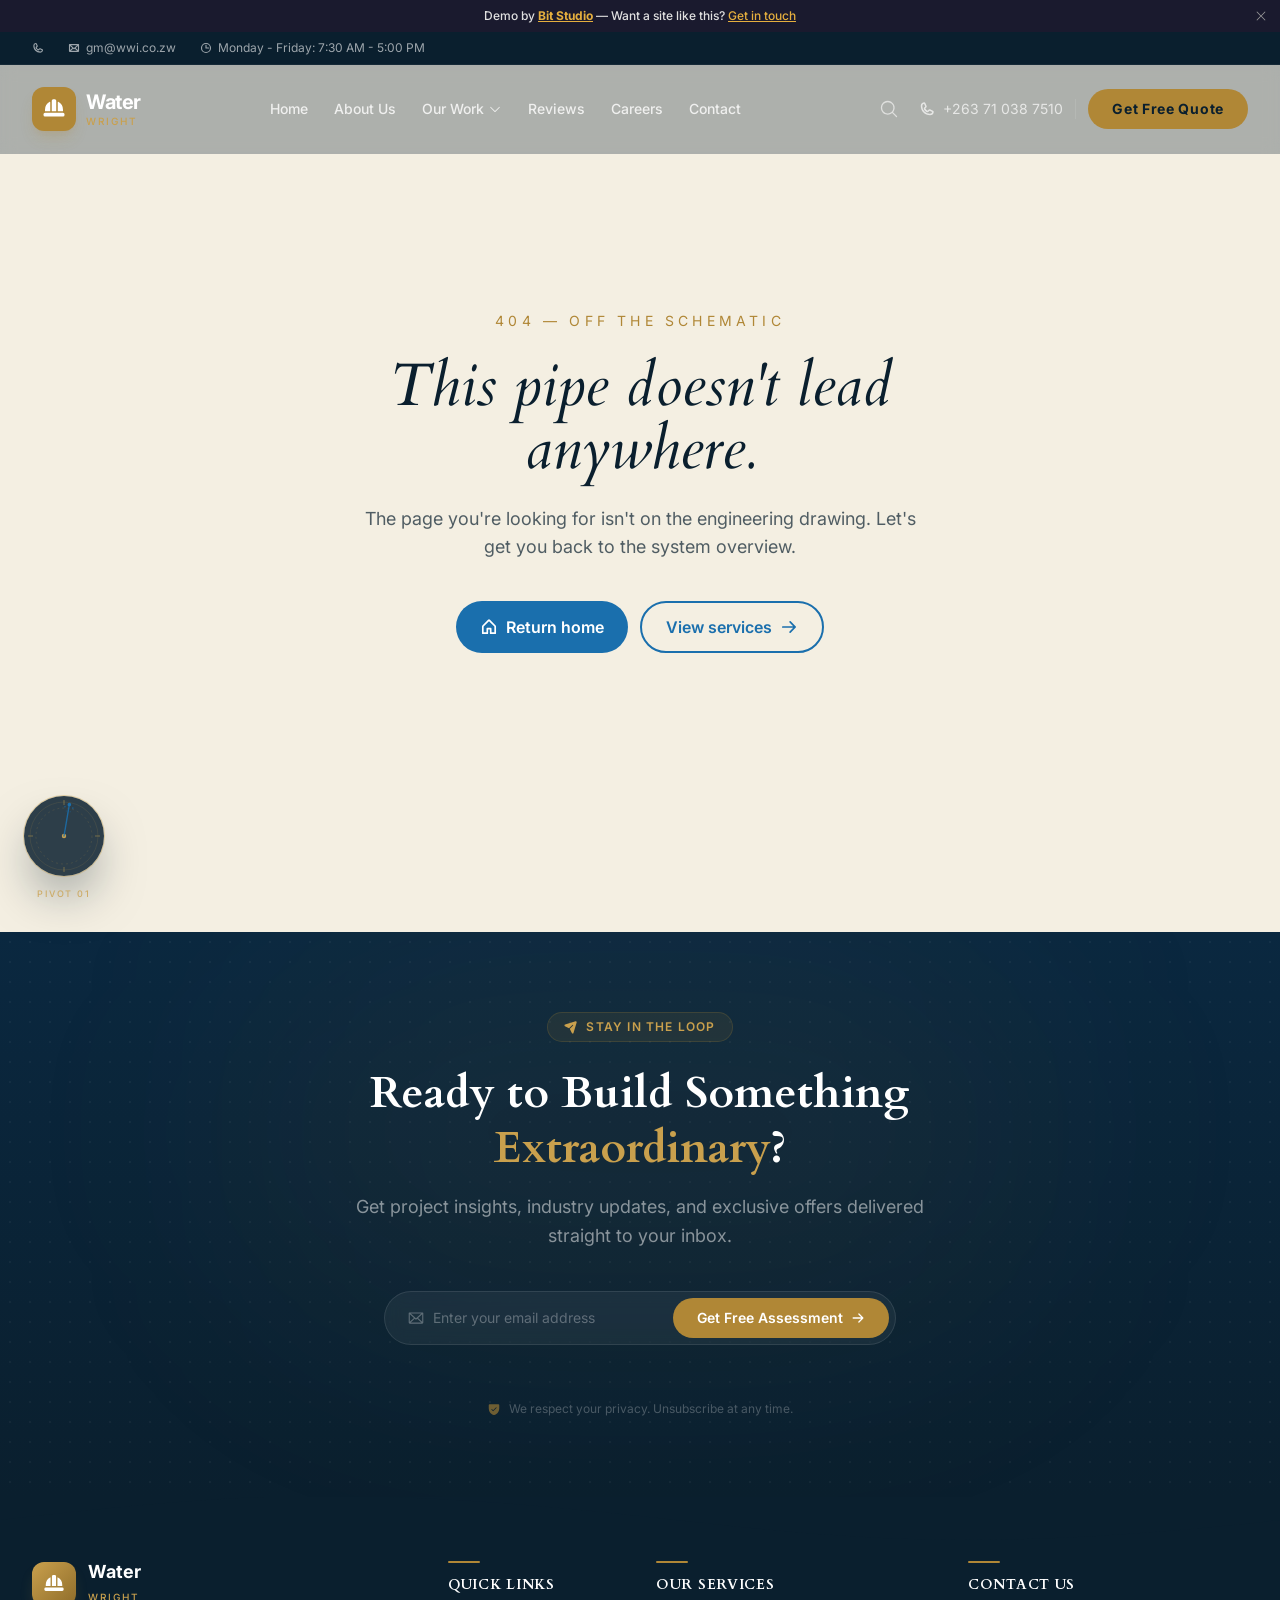
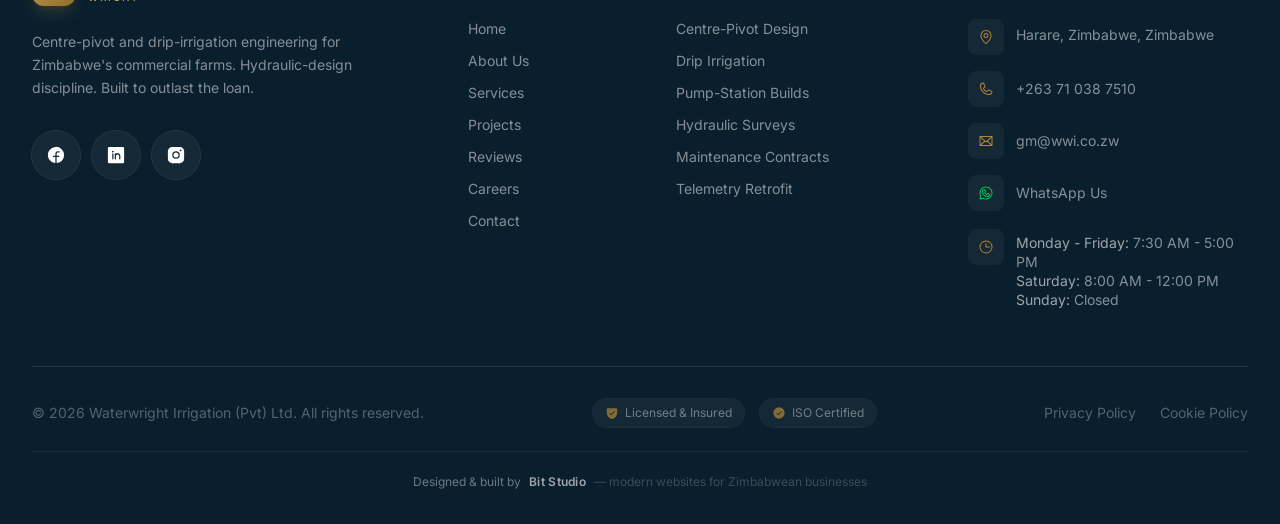
==== index.html @ c6c77ade "Bit Studio deploy" ====
<!DOCTYPE html>
<html lang="en">
  <head>
    <meta charset="UTF-8" />
    <link rel="icon" type="image/svg+xml" href="/favicon.svg" />
    <meta name="viewport" content="width=device-width, initial-scale=1.0" />
    <meta name="theme-color" content="#1A6FAD" />
    <meta name="description" content="Waterwright Irrigation — Centre-pivot and drip-irrigation engineering for Zimbabwe's commercial farms. Hydraulic design, pump-station builds, lifetime maintenance." />
    <meta name="keywords" content="centre pivot Zimbabwe, drip irrigation Harare, pump station design, hydraulic engineer Zimbabwe, irrigation maintenance, commercial farm irrigation" />
    <meta property="og:title" content="Waterwright Irrigation — The right water, exactly there." />
    <meta property="og:description" content="Twenty-eight years of centre-pivot, drip and pump-station engineering for Zimbabwean commercial farms. Built to outlast the loan." />
    <meta property="og:image" content="https://images.unsplash.com/photo-1500382017468-9049fed747ef?w=1200" />
    <meta property="og:type" content="website" />
    <meta name="twitter:card" content="summary_large_image" />
    <title>Waterwright Irrigation — The right water, exactly there.</title>
    <link rel="preconnect" href="https://fonts.googleapis.com" />
    <link rel="preconnect" href="https://fonts.gstatic.com" crossorigin />
    <link href="https://fonts.googleapis.com/css2?family=Cardo:ital,wght@0,400;0,700;1,400&family=Inter:wght@300;400;500;600;700;800&family=JetBrains+Mono:wght@400;500&display=swap" rel="stylesheet" />
    <script type="module" crossorigin src="/assets/index-BF0bUKNj.js"></script>
    <link rel="stylesheet" crossorigin href="/assets/index-DpmfitUK.css">
  </head>
  <body>
    <div id="root"></div>
  </body>
</html>
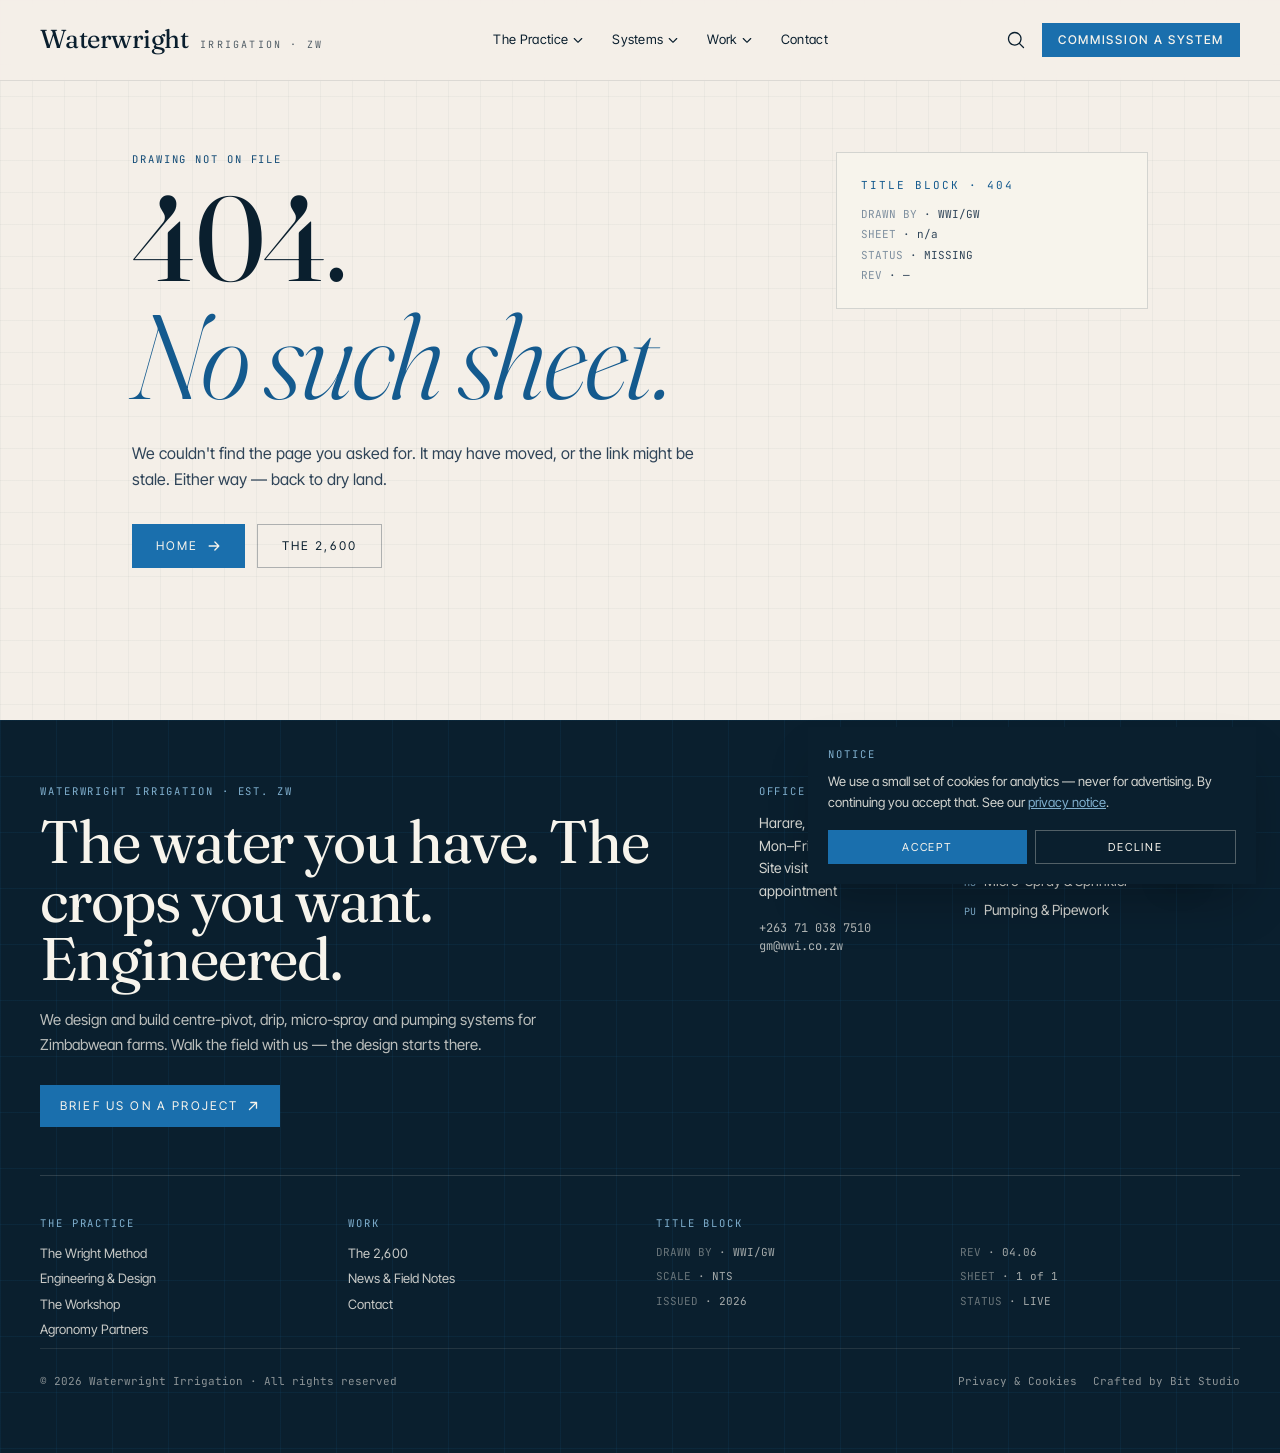
==== commit 1e312cfb: "Bespoke rebuild — pilot wave" ====
--- a/index.html
+++ b/index.html
@@ -3,21 +3,51 @@
   <head>
     <meta charset="UTF-8" />
     <link rel="icon" type="image/svg+xml" href="/favicon.svg" />
-    <meta name="viewport" content="width=device-width, initial-scale=1.0" />
-    <meta name="theme-color" content="#1A6FAD" />
-    <meta name="description" content="Waterwright Irrigation — Centre-pivot and drip-irrigation engineering for Zimbabwe's commercial farms. Hydraulic design, pump-station builds, lifetime maintenance." />
-    <meta name="keywords" content="centre pivot Zimbabwe, drip irrigation Harare, pump station design, hydraulic engineer Zimbabwe, irrigation maintenance, commercial farm irrigation" />
-    <meta property="og:title" content="Waterwright Irrigation — The right water, exactly there." />
-    <meta property="og:description" content="Twenty-eight years of centre-pivot, drip and pump-station engineering for Zimbabwean commercial farms. Built to outlast the loan." />
-    <meta property="og:image" content="https://images.unsplash.com/photo-1500382017468-9049fed747ef?w=1200" />
+    <meta name="viewport" content="width=device-width, initial-scale=1.0, viewport-fit=cover" />
+    <meta name="theme-color" content="#0A1F2E" />
+
+    <title>Waterwright Irrigation — 2,600+ projects engineered. Centre-pivot, drip, pumping. | Zimbabwe</title>
+    <meta name="description" content="Graham Wright's Waterwright Irrigation — Zimbabwe's most prolific irrigation engineers. Centre-pivot, drip, micro-spray and pumping systems engineered for 2,600+ projects since founding. Bespoke designs, in-house workshop, agronomy-led." />
+    <meta name="keywords" content="Waterwright Irrigation, Graham Wright, centre-pivot irrigation Zimbabwe, drip irrigation Zimbabwe, agricultural pumping, irrigation engineering, irrigation design Zimbabwe, agronomy irrigation" />
+    <meta name="author" content="Waterwright Irrigation (Pvt) Ltd" />
+    <meta name="robots" content="index, follow" />
+
+    <!-- Open Graph -->
     <meta property="og:type" content="website" />
+    <meta property="og:site_name" content="Waterwright Irrigation" />
+    <meta property="og:title" content="Waterwright Irrigation — 2,600+ projects engineered" />
+    <meta property="og:description" content="Centre-pivot, drip, micro-spray, pumping. Designed and engineered by Graham Wright and team. Across Zimbabwe — and counting." />
+    <meta property="og:image" content="https://images.unsplash.com/photo-1560906719-9bdeff091d01?crop=entropy&cs=tinysrgb&fit=max&fm=jpg&ixid=M3w4Mzk4MDh8MHwxfHNlYXJjaHwxfHxjZW50cmUlMjBwaXZvdCUyMGlycmlnYXRpb24lMjBhZXJpYWwlMjBkcm9uZXxlbnwxfDB8fHwxNzc5NjM2ODQ3fDA&ixlib=rb-4.1.0&q=85&w=1600" />
+    <meta property="og:url" content="https://waterwright.co.zw" />
+
+    <!-- Twitter -->
     <meta name="twitter:card" content="summary_large_image" />
-    <title>Waterwright Irrigation — The right water, exactly there.</title>
+    <meta name="twitter:title" content="Waterwright Irrigation — 2,600+ projects engineered" />
+    <meta name="twitter:description" content="Zimbabwe's irrigation engineers. Centre-pivot. Drip. Pumping. Built honestly." />
+    <meta name="twitter:image" content="https://images.unsplash.com/photo-1560906719-9bdeff091d01?crop=entropy&cs=tinysrgb&fit=max&fm=jpg&ixid=M3w4Mzk4MDh8MHwxfHNlYXJjaHwxfHxjZW50cmUlMjBwaXZvdCUyMGlycmlnYXRpb24lMjBhZXJpYWwlMjBkcm9uZXxlbnwxfDB8fHwxNzc5NjM2ODY1fDA&ixlib=rb-4.1.0&q=85&w=1600" />
+
+    <!-- Preconnect fonts -->
     <link rel="preconnect" href="https://fonts.googleapis.com" />
     <link rel="preconnect" href="https://fonts.gstatic.com" crossorigin />
-    <link href="https://fonts.googleapis.com/css2?family=Cardo:ital,wght@0,400;0,700;1,400&family=Inter:wght@300;400;500;600;700;800&family=JetBrains+Mono:wght@400;500&display=swap" rel="stylesheet" />
-    <script type="module" crossorigin src="/assets/index-BF0bUKNj.js"></script>
-    <link rel="stylesheet" crossorigin href="/assets/index-DpmfitUK.css">
+    <link href="https://fonts.googleapis.com/css2?family=Fraunces:ital,opsz,wght@0,9..144,300..900;1,9..144,300..900&family=Inter+Tight:wght@300;400;500;600;700&family=JetBrains+Mono:wght@400;500;600&display=swap" rel="stylesheet" />
+
+    <!-- JSON-LD Structured Data -->
+    <script type="application/ld+json">
+      {
+        "@context": "https://schema.org",
+        "@type": "Organization",
+        "name": "Waterwright Irrigation",
+        "url": "https://waterwright.co.zw",
+        "logo": "/favicon.svg",
+        "description": "Zimbabwe irrigation-engineering firm specialising in centre-pivot, drip, micro-spray and pumping systems. 2,600+ commissioned projects.",
+        "founder": { "@type": "Person", "name": "Graham Wright" },
+        "address": { "@type": "PostalAddress", "addressLocality": "Harare", "addressCountry": "ZW" },
+        "telephone": "+263710387510",
+        "email": "gm@wwi.co.zw"
+      }
+    </script>
+    <script type="module" crossorigin src="/assets/index-BBFvekgR.js"></script>
+    <link rel="stylesheet" crossorigin href="/assets/index-CdLI8LAB.css">
   </head>
   <body>
     <div id="root"></div>
--- a/assets/index-CdLI8LAB.css
+++ b/assets/index-CdLI8LAB.css
@@ -0,0 +1 @@
+/*! tailwindcss v4.3.0 | MIT License | https://tailwindcss.com */@layer properties{@supports (((-webkit-hyphens:none)) and (not (margin-trim:inline))) or ((-moz-orient:inline) and (not (color:rgb(from red r g b)))){*,:before,:after,::backdrop{--tw-translate-x:0;--tw-translate-y:0;--tw-translate-z:0;--tw-rotate-x:initial;--tw-rotate-y:initial;--tw-rotate-z:initial;--tw-skew-x:initial;--tw-skew-y:initial;--tw-space-y-reverse:0;--tw-border-style:solid;--tw-gradient-position:initial;--tw-gradient-from:#0000;--tw-gradient-via:#0000;--tw-gradient-to:#0000;--tw-gradient-stops:initial;--tw-gradient-via-stops:initial;--tw-gradient-from-position:0%;--tw-gradient-via-position:50%;--tw-gradient-to-position:100%;--tw-leading:initial;--tw-font-weight:initial;--tw-tracking:initial;--tw-shadow:0 0 #0000;--tw-shadow-color:initial;--tw-shadow-alpha:100%;--tw-inset-shadow:0 0 #0000;--tw-inset-shadow-color:initial;--tw-inset-shadow-alpha:100%;--tw-ring-color:initial;--tw-ring-shadow:0 0 #0000;--tw-inset-ring-color:initial;--tw-inset-ring-shadow:0 0 #0000;--tw-ring-inset:initial;--tw-ring-offset-width:0px;--tw-ring-offset-color:#fff;--tw-ring-offset-shadow:0 0 #0000;--tw-outline-style:solid;--tw-blur:initial;--tw-brightness:initial;--tw-contrast:initial;--tw-grayscale:initial;--tw-hue-rotate:initial;--tw-invert:initial;--tw-opacity:initial;--tw-saturate:initial;--tw-sepia:initial;--tw-drop-shadow:initial;--tw-drop-shadow-color:initial;--tw-drop-shadow-alpha:100%;--tw-drop-shadow-size:initial;--tw-backdrop-blur:initial;--tw-backdrop-brightness:initial;--tw-backdrop-contrast:initial;--tw-backdrop-grayscale:initial;--tw-backdrop-hue-rotate:initial;--tw-backdrop-invert:initial;--tw-backdrop-opacity:initial;--tw-backdrop-saturate:initial;--tw-backdrop-sepia:initial;--tw-duration:initial;--tw-ease:initial}}}@layer theme{:root,:host{--font-sans:ui-sans-serif, system-ui, sans-serif, "Apple Color Emoji", "Segoe UI Emoji", "Segoe UI Symbol", "Noto Color Emoji";--font-mono:"JetBrains Mono", ui-monospace, monospace;--spacing:.25rem;--container-md:28rem;--container-lg:32rem;--container-xl:36rem;--container-2xl:42rem;--container-3xl:48rem;--container-4xl:56rem;--text-xl:1.25rem;--text-xl--line-height:calc(1.75 / 1.25);--text-2xl:1.5rem;--text-2xl--line-height:calc(2 / 1.5);--text-3xl:1.875rem;--text-3xl--line-height: 1.2 ;--text-4xl:2.25rem;--text-4xl--line-height:calc(2.5 / 2.25);--text-5xl:3rem;--text-5xl--line-height:1;--text-6xl:3.75rem;--text-6xl--line-height:1;--text-7xl:4.5rem;--text-7xl--line-height:1;--font-weight-light:300;--font-weight-medium:500;--tracking-tight:-.025em;--tracking-wide:.025em;--leading-tight:1.25;--leading-snug:1.375;--leading-relaxed:1.625;--ease-out:cubic-bezier(0, 0, .2, 1);--blur-sm:8px;--blur-md:12px;--default-transition-duration:.15s;--default-transition-timing-function:cubic-bezier(.4, 0, .2, 1);--default-font-family:var(--font-sans);--default-mono-font-family:var(--font-mono);--color-water-50:#eff6fb;--color-water-200:#b6d3e8;--color-water-300:#80b0cf;--color-water-500:#1a6fad;--color-water-600:#145a8e;--color-water-700:#114a75;--color-water-900:#0a2c45;--color-leaf-300:#a8d472;--color-leaf-500:#69a82e;--color-leaf-600:#4f8420;--color-paper-50:#fbf9f4;--color-paper-100:#f7f4ec;--color-paper-200:#f4efe8;--color-ink-300:#7e8f9f;--color-ink-400:#4f6275;--color-ink-500:#2f4458;--color-ink-700:#122538;--color-ink-900:#0a1f2e;--font-display:"Fraunces", "Times New Roman", serif;--font-body:"Inter Tight", system-ui, sans-serif}}@layer base{*,:after,:before,::backdrop{box-sizing:border-box;border:0 solid;margin:0;padding:0}::file-selector-button{box-sizing:border-box;border:0 solid;margin:0;padding:0}html,:host{-webkit-text-size-adjust:100%;-moz-tab-size:4;tab-size:4;line-height:1.5;font-family:var(--default-font-family,ui-sans-serif, system-ui, sans-serif, "Apple Color Emoji", "Segoe UI Emoji", "Segoe UI Symbol", "Noto Color Emoji");font-feature-settings:var(--default-font-feature-settings,normal);font-variation-settings:var(--default-font-variation-settings,normal);-webkit-tap-highlight-color:transparent}hr{height:0;color:inherit;border-top-width:1px}abbr:where([title]){-webkit-text-decoration:underline dotted;text-decoration:underline dotted}h1,h2,h3,h4,h5,h6{font-size:inherit;font-weight:inherit}a{color:inherit;-webkit-text-decoration:inherit;text-decoration:inherit}b,strong{font-weight:bolder}code,kbd,samp,pre{font-family:var(--default-mono-font-family,ui-monospace, SFMono-Regular, Menlo, Monaco, Consolas, "Liberation Mono", "Courier New", monospace);font-feature-settings:var(--default-mono-font-feature-settings,normal);font-variation-settings:var(--default-mono-font-variation-settings,normal);font-size:1em}small{font-size:80%}sub,sup{vertical-align:baseline;font-size:75%;line-height:0;position:relative}sub{bottom:-.25em}sup{top:-.5em}table{text-indent:0;border-color:inherit;border-collapse:collapse}:-moz-focusring{outline:auto}progress{vertical-align:baseline}summary{display:list-item}ol,ul,menu{list-style:none}img,svg,video,canvas,audio,iframe,embed,object{vertical-align:middle;display:block}img,video{max-width:100%;height:auto}button,input,select,optgroup,textarea{font:inherit;font-feature-settings:inherit;font-variation-settings:inherit;letter-spacing:inherit;color:inherit;opacity:1;background-color:#0000;border-radius:0}::file-selector-button{font:inherit;font-feature-settings:inherit;font-variation-settings:inherit;letter-spacing:inherit;color:inherit;opacity:1;background-color:#0000;border-radius:0}:where(select:is([multiple],[size])) optgroup{font-weight:bolder}:where(select:is([multiple],[size])) optgroup option{padding-inline-start:20px}::file-selector-button{margin-inline-end:4px}::placeholder{opacity:1}@supports (not ((-webkit-appearance:-apple-pay-button))) or (contain-intrinsic-size:1px){::placeholder{color:currentColor}@supports (color:color-mix(in lab,red,red)){::placeholder{color:color-mix(in oklab,currentcolor 50%,transparent)}}}textarea{resize:vertical}::-webkit-search-decoration{-webkit-appearance:none}::-webkit-date-and-time-value{min-height:1lh;text-align:inherit}::-webkit-datetime-edit{display:inline-flex}::-webkit-datetime-edit-fields-wrapper{padding:0}::-webkit-datetime-edit{padding-block:0}::-webkit-datetime-edit-year-field{padding-block:0}::-webkit-datetime-edit-month-field{padding-block:0}::-webkit-datetime-edit-day-field{padding-block:0}::-webkit-datetime-edit-hour-field{padding-block:0}::-webkit-datetime-edit-minute-field{padding-block:0}::-webkit-datetime-edit-second-field{padding-block:0}::-webkit-datetime-edit-millisecond-field{padding-block:0}::-webkit-datetime-edit-meridiem-field{padding-block:0}::-webkit-calendar-picker-indicator{line-height:1}:-moz-ui-invalid{box-shadow:none}button,input:where([type=button],[type=reset],[type=submit]){-webkit-appearance:button;-moz-appearance:button;appearance:button}::file-selector-button{-webkit-appearance:button;-moz-appearance:button;appearance:button}::-webkit-inner-spin-button{height:auto}::-webkit-outer-spin-button{height:auto}[hidden]:where(:not([hidden=until-found])){display:none!important}}@layer components;@layer utilities{.pointer-events-none{pointer-events:none}.absolute{position:absolute}.fixed{position:fixed}.relative{position:relative}.static{position:static}.sticky{position:sticky}.inset-0{inset:calc(var(--spacing) * 0)}.top-0{top:calc(var(--spacing) * 0)}.top-1\.5{top:calc(var(--spacing) * 1.5)}.top-1\/2{top:50%}.top-2{top:calc(var(--spacing) * 2)}.top-3{top:calc(var(--spacing) * 3)}.top-4{top:calc(var(--spacing) * 4)}.top-28{top:calc(var(--spacing) * 28)}.top-full{top:100%}.right-0{right:calc(var(--spacing) * 0)}.right-2{right:calc(var(--spacing) * 2)}.right-3{right:calc(var(--spacing) * 3)}.right-4{right:calc(var(--spacing) * 4)}.right-6{right:calc(var(--spacing) * 6)}.right-20{right:calc(var(--spacing) * 20)}.-bottom-6{bottom:calc(var(--spacing) * -6)}.bottom-3{bottom:calc(var(--spacing) * 3)}.bottom-4{bottom:calc(var(--spacing) * 4)}.bottom-6{bottom:calc(var(--spacing) * 6)}.-left-6{left:calc(var(--spacing) * -6)}.-left-\[42px\]{left:-42px}.left-0{left:calc(var(--spacing) * 0)}.left-3{left:calc(var(--spacing) * 3)}.left-4{left:calc(var(--spacing) * 4)}.z-10{z-index:10}.z-30{z-index:30}.z-40{z-index:40}.z-50{z-index:50}.mx-auto{margin-inline:auto}.mt-0\.5{margin-top:calc(var(--spacing) * .5)}.mt-1{margin-top:calc(var(--spacing) * 1)}.mt-2{margin-top:calc(var(--spacing) * 2)}.mt-3{margin-top:calc(var(--spacing) * 3)}.mt-4{margin-top:calc(var(--spacing) * 4)}.mt-5{margin-top:calc(var(--spacing) * 5)}.mt-6{margin-top:calc(var(--spacing) * 6)}.mt-7{margin-top:calc(var(--spacing) * 7)}.mt-8{margin-top:calc(var(--spacing) * 8)}.mt-9{margin-top:calc(var(--spacing) * 9)}.mt-10{margin-top:calc(var(--spacing) * 10)}.mt-12{margin-top:calc(var(--spacing) * 12)}.mt-14{margin-top:calc(var(--spacing) * 14)}.mt-16{margin-top:calc(var(--spacing) * 16)}.mr-2{margin-right:calc(var(--spacing) * 2)}.mb-0\.5{margin-bottom:calc(var(--spacing) * .5)}.mb-1{margin-bottom:calc(var(--spacing) * 1)}.mb-1\.5{margin-bottom:calc(var(--spacing) * 1.5)}.mb-2{margin-bottom:calc(var(--spacing) * 2)}.mb-3{margin-bottom:calc(var(--spacing) * 3)}.mb-4{margin-bottom:calc(var(--spacing) * 4)}.mb-5{margin-bottom:calc(var(--spacing) * 5)}.mb-6{margin-bottom:calc(var(--spacing) * 6)}.mb-7{margin-bottom:calc(var(--spacing) * 7)}.mb-8{margin-bottom:calc(var(--spacing) * 8)}.mb-10{margin-bottom:calc(var(--spacing) * 10)}.mb-12{margin-bottom:calc(var(--spacing) * 12)}.mb-14{margin-bottom:calc(var(--spacing) * 14)}.ml-1{margin-left:calc(var(--spacing) * 1)}.line-clamp-2{-webkit-line-clamp:2;-webkit-box-orient:vertical;display:-webkit-box;overflow:hidden}.line-clamp-3{-webkit-line-clamp:3;-webkit-box-orient:vertical;display:-webkit-box;overflow:hidden}.block{display:block}.flex{display:flex}.grid{display:grid}.hidden{display:none}.inline{display:inline}.inline-block{display:inline-block}.inline-flex{display:inline-flex}.aspect-\[3\/4\]{aspect-ratio:3/4}.aspect-\[4\/3\]{aspect-ratio:4/3}.aspect-\[4\/5\]{aspect-ratio:4/5}.aspect-\[5\/6\]{aspect-ratio:5/6}.aspect-\[16\/9\]{aspect-ratio:16/9}.aspect-\[16\/10\]{aspect-ratio:16/10}.aspect-\[16\/11\]{aspect-ratio:16/11}.aspect-square{aspect-ratio:1}.h-3{height:calc(var(--spacing) * 3)}.h-11{height:calc(var(--spacing) * 11)}.h-16{height:calc(var(--spacing) * 16)}.h-\[60vh\]{height:60vh}.h-full{height:100%}.h-px{height:1px}.max-h-\[60vh\]{max-height:60vh}.max-h-\[80vh\]{max-height:80vh}.max-h-\[85vh\]{max-height:85vh}.max-h-\[640px\]{max-height:640px}.min-h-\[60vh\]{min-height:60vh}.min-h-\[80vh\]{min-height:80vh}.min-h-\[420px\]{min-height:420px}.min-h-screen{min-height:100vh}.w-3{width:calc(var(--spacing) * 3)}.w-8{width:calc(var(--spacing) * 8)}.w-10{width:calc(var(--spacing) * 10)}.w-11{width:calc(var(--spacing) * 11)}.w-12{width:calc(var(--spacing) * 12)}.w-14{width:calc(var(--spacing) * 14)}.w-full{width:100%}.max-w-2xl{max-width:var(--container-2xl)}.max-w-3xl{max-width:var(--container-3xl)}.max-w-4xl{max-width:var(--container-4xl)}.max-w-\[60vw\]{max-width:60vw}.max-w-\[230px\]{max-width:230px}.max-w-\[1100px\]{max-width:1100px}.max-w-\[1400px\]{max-width:1400px}.max-w-lg{max-width:var(--container-lg)}.max-w-md{max-width:var(--container-md)}.max-w-none{max-width:none}.max-w-xl{max-width:var(--container-xl)}.min-w-0{min-width:calc(var(--spacing) * 0)}.min-w-\[260px\]{min-width:260px}.flex-1{flex:1}.flex-shrink-0{flex-shrink:0}.-translate-y-1\/2{--tw-translate-y: -50% ;translate:var(--tw-translate-x) var(--tw-translate-y)}.rotate-45{rotate:45deg}.transform{transform:var(--tw-rotate-x,) var(--tw-rotate-y,) var(--tw-rotate-z,) var(--tw-skew-x,) var(--tw-skew-y,)}.resize-none{resize:none}.grid-cols-1{grid-template-columns:repeat(1,minmax(0,1fr))}.grid-cols-2{grid-template-columns:repeat(2,minmax(0,1fr))}.grid-cols-3{grid-template-columns:repeat(3,minmax(0,1fr))}.flex-col{flex-direction:column}.flex-wrap{flex-wrap:wrap}.items-baseline{align-items:baseline}.items-center{align-items:center}.items-end{align-items:flex-end}.items-start{align-items:flex-start}.justify-between{justify-content:space-between}.justify-center{justify-content:center}.justify-end{justify-content:flex-end}.gap-1{gap:calc(var(--spacing) * 1)}.gap-1\.5{gap:calc(var(--spacing) * 1.5)}.gap-2{gap:calc(var(--spacing) * 2)}.gap-3{gap:calc(var(--spacing) * 3)}.gap-4{gap:calc(var(--spacing) * 4)}.gap-5{gap:calc(var(--spacing) * 5)}.gap-6{gap:calc(var(--spacing) * 6)}.gap-8{gap:calc(var(--spacing) * 8)}.gap-10{gap:calc(var(--spacing) * 10)}.gap-px{gap:1px}:where(.space-y-1>:not(:last-child)){--tw-space-y-reverse:0;margin-block-start:calc(calc(var(--spacing) * 1) * var(--tw-space-y-reverse));margin-block-end:calc(calc(var(--spacing) * 1) * calc(1 - var(--tw-space-y-reverse)))}:where(.space-y-1\.5>:not(:last-child)){--tw-space-y-reverse:0;margin-block-start:calc(calc(var(--spacing) * 1.5) * var(--tw-space-y-reverse));margin-block-end:calc(calc(var(--spacing) * 1.5) * calc(1 - var(--tw-space-y-reverse)))}:where(.space-y-2>:not(:last-child)){--tw-space-y-reverse:0;margin-block-start:calc(calc(var(--spacing) * 2) * var(--tw-space-y-reverse));margin-block-end:calc(calc(var(--spacing) * 2) * calc(1 - var(--tw-space-y-reverse)))}:where(.space-y-3>:not(:last-child)){--tw-space-y-reverse:0;margin-block-start:calc(calc(var(--spacing) * 3) * var(--tw-space-y-reverse));margin-block-end:calc(calc(var(--spacing) * 3) * calc(1 - var(--tw-space-y-reverse)))}:where(.space-y-4>:not(:last-child)){--tw-space-y-reverse:0;margin-block-start:calc(calc(var(--spacing) * 4) * var(--tw-space-y-reverse));margin-block-end:calc(calc(var(--spacing) * 4) * calc(1 - var(--tw-space-y-reverse)))}:where(.space-y-5>:not(:last-child)){--tw-space-y-reverse:0;margin-block-start:calc(calc(var(--spacing) * 5) * var(--tw-space-y-reverse));margin-block-end:calc(calc(var(--spacing) * 5) * calc(1 - var(--tw-space-y-reverse)))}:where(.space-y-6>:not(:last-child)){--tw-space-y-reverse:0;margin-block-start:calc(calc(var(--spacing) * 6) * var(--tw-space-y-reverse));margin-block-end:calc(calc(var(--spacing) * 6) * calc(1 - var(--tw-space-y-reverse)))}:where(.space-y-12>:not(:last-child)){--tw-space-y-reverse:0;margin-block-start:calc(calc(var(--spacing) * 12) * var(--tw-space-y-reverse));margin-block-end:calc(calc(var(--spacing) * 12) * calc(1 - var(--tw-space-y-reverse)))}:where(.space-y-px>:not(:last-child)){--tw-space-y-reverse:0;margin-block-start:calc(1px * var(--tw-space-y-reverse));margin-block-end:calc(1px * calc(1 - var(--tw-space-y-reverse)))}.gap-x-6{column-gap:calc(var(--spacing) * 6)}.gap-y-2{row-gap:calc(var(--spacing) * 2)}.self-end{align-self:flex-end}.truncate{text-overflow:ellipsis;white-space:nowrap;overflow:hidden}.overflow-hidden{overflow:hidden}.overflow-y-auto{overflow-y:auto}.border{border-style:var(--tw-border-style);border-width:1px}.border-t{border-top-style:var(--tw-border-style);border-top-width:1px}.border-b{border-bottom-style:var(--tw-border-style);border-bottom-width:1px}.border-l-2{border-left-style:var(--tw-border-style);border-left-width:2px}.border-ink-900\/5{border-color:#0a1f2e0d}@supports (color:color-mix(in lab,red,red)){.border-ink-900\/5{border-color:color-mix(in oklab,var(--color-ink-900) 5%,transparent)}}.border-ink-900\/10{border-color:#0a1f2e1a}@supports (color:color-mix(in lab,red,red)){.border-ink-900\/10{border-color:color-mix(in oklab,var(--color-ink-900) 10%,transparent)}}.border-ink-900\/15{border-color:#0a1f2e26}@supports (color:color-mix(in lab,red,red)){.border-ink-900\/15{border-color:color-mix(in oklab,var(--color-ink-900) 15%,transparent)}}.border-ink-900\/30{border-color:#0a1f2e4d}@supports (color:color-mix(in lab,red,red)){.border-ink-900\/30{border-color:color-mix(in oklab,var(--color-ink-900) 30%,transparent)}}.border-paper-100\/10{border-color:#f7f4ec1a}@supports (color:color-mix(in lab,red,red)){.border-paper-100\/10{border-color:color-mix(in oklab,var(--color-paper-100) 10%,transparent)}}.border-paper-100\/15{border-color:#f7f4ec26}@supports (color:color-mix(in lab,red,red)){.border-paper-100\/15{border-color:color-mix(in oklab,var(--color-paper-100) 15%,transparent)}}.border-paper-100\/30{border-color:#f7f4ec4d}@supports (color:color-mix(in lab,red,red)){.border-paper-100\/30{border-color:color-mix(in oklab,var(--color-paper-100) 30%,transparent)}}.border-paper-100\/40{border-color:#f7f4ec66}@supports (color:color-mix(in lab,red,red)){.border-paper-100\/40{border-color:color-mix(in oklab,var(--color-paper-100) 40%,transparent)}}.border-transparent{border-color:#0000}.border-water-500\/40{border-color:#1a6fad66}@supports (color:color-mix(in lab,red,red)){.border-water-500\/40{border-color:color-mix(in oklab,var(--color-water-500) 40%,transparent)}}.bg-ink-900{background-color:var(--color-ink-900)}.bg-ink-900\/5{background-color:#0a1f2e0d}@supports (color:color-mix(in lab,red,red)){.bg-ink-900\/5{background-color:color-mix(in oklab,var(--color-ink-900) 5%,transparent)}}.bg-ink-900\/15{background-color:#0a1f2e26}@supports (color:color-mix(in lab,red,red)){.bg-ink-900\/15{background-color:color-mix(in oklab,var(--color-ink-900) 15%,transparent)}}.bg-ink-900\/40{background-color:#0a1f2e66}@supports (color:color-mix(in lab,red,red)){.bg-ink-900\/40{background-color:color-mix(in oklab,var(--color-ink-900) 40%,transparent)}}.bg-ink-900\/55{background-color:#0a1f2e8c}@supports (color:color-mix(in lab,red,red)){.bg-ink-900\/55{background-color:color-mix(in oklab,var(--color-ink-900) 55%,transparent)}}.bg-ink-900\/70{background-color:#0a1f2eb3}@supports (color:color-mix(in lab,red,red)){.bg-ink-900\/70{background-color:color-mix(in oklab,var(--color-ink-900) 70%,transparent)}}.bg-ink-900\/85{background-color:#0a1f2ed9}@supports (color:color-mix(in lab,red,red)){.bg-ink-900\/85{background-color:color-mix(in oklab,var(--color-ink-900) 85%,transparent)}}.bg-leaf-500{background-color:var(--color-leaf-500)}.bg-paper-50{background-color:var(--color-paper-50)}.bg-paper-100{background-color:var(--color-paper-100)}.bg-paper-100\/10{background-color:#f7f4ec1a}@supports (color:color-mix(in lab,red,red)){.bg-paper-100\/10{background-color:color-mix(in oklab,var(--color-paper-100) 10%,transparent)}}.bg-paper-100\/15{background-color:#f7f4ec26}@supports (color:color-mix(in lab,red,red)){.bg-paper-100\/15{background-color:color-mix(in oklab,var(--color-paper-100) 15%,transparent)}}.bg-paper-100\/90{background-color:#f7f4ece6}@supports (color:color-mix(in lab,red,red)){.bg-paper-100\/90{background-color:color-mix(in oklab,var(--color-paper-100) 90%,transparent)}}.bg-paper-100\/\[0\.025\]{background-color:#f7f4ec06}@supports (color:color-mix(in lab,red,red)){.bg-paper-100\/\[0\.025\]{background-color:color-mix(in oklab,var(--color-paper-100) 2.5%,transparent)}}.bg-paper-200{background-color:var(--color-paper-200)}.bg-paper-200\/90{background-color:#f4efe8e6}@supports (color:color-mix(in lab,red,red)){.bg-paper-200\/90{background-color:color-mix(in oklab,var(--color-paper-200) 90%,transparent)}}.bg-transparent{background-color:#0000}.bg-water-300{background-color:var(--color-water-300)}.bg-water-500{background-color:var(--color-water-500)}.bg-gradient-to-tr{--tw-gradient-position:to top right in oklab;background-image:linear-gradient(var(--tw-gradient-stops))}.from-ink-900\/40{--tw-gradient-from:#0a1f2e66}@supports (color:color-mix(in lab,red,red)){.from-ink-900\/40{--tw-gradient-from:color-mix(in oklab, var(--color-ink-900) 40%, transparent)}}.from-ink-900\/40{--tw-gradient-stops:var(--tw-gradient-via-stops,var(--tw-gradient-position), var(--tw-gradient-from) var(--tw-gradient-from-position), var(--tw-gradient-to) var(--tw-gradient-to-position))}.via-transparent{--tw-gradient-via:transparent;--tw-gradient-via-stops:var(--tw-gradient-position), var(--tw-gradient-from) var(--tw-gradient-from-position), var(--tw-gradient-via) var(--tw-gradient-via-position), var(--tw-gradient-to) var(--tw-gradient-to-position);--tw-gradient-stops:var(--tw-gradient-via-stops)}.to-water-900\/20{--tw-gradient-to:#0a2c4533}@supports (color:color-mix(in lab,red,red)){.to-water-900\/20{--tw-gradient-to:color-mix(in oklab, var(--color-water-900) 20%, transparent)}}.to-water-900\/20{--tw-gradient-stops:var(--tw-gradient-via-stops,var(--tw-gradient-position), var(--tw-gradient-from) var(--tw-gradient-from-position), var(--tw-gradient-to) var(--tw-gradient-to-position))}.object-cover{object-fit:cover}.object-center{object-position:center}.p-1{padding:calc(var(--spacing) * 1)}.p-2{padding:calc(var(--spacing) * 2)}.p-4{padding:calc(var(--spacing) * 4)}.p-5{padding:calc(var(--spacing) * 5)}.p-6{padding:calc(var(--spacing) * 6)}.p-7{padding:calc(var(--spacing) * 7)}.p-8{padding:calc(var(--spacing) * 8)}.px-1\.5{padding-inline:calc(var(--spacing) * 1.5)}.px-2{padding-inline:calc(var(--spacing) * 2)}.px-3{padding-inline:calc(var(--spacing) * 3)}.px-4{padding-inline:calc(var(--spacing) * 4)}.px-5{padding-inline:calc(var(--spacing) * 5)}.px-6{padding-inline:calc(var(--spacing) * 6)}.px-7{padding-inline:calc(var(--spacing) * 7)}.py-0\.5{padding-block:calc(var(--spacing) * .5)}.py-1{padding-block:calc(var(--spacing) * 1)}.py-1\.5{padding-block:calc(var(--spacing) * 1.5)}.py-2{padding-block:calc(var(--spacing) * 2)}.py-2\.5{padding-block:calc(var(--spacing) * 2.5)}.py-3{padding-block:calc(var(--spacing) * 3)}.py-3\.5{padding-block:calc(var(--spacing) * 3.5)}.py-4{padding-block:calc(var(--spacing) * 4)}.py-5{padding-block:calc(var(--spacing) * 5)}.py-6{padding-block:calc(var(--spacing) * 6)}.py-8{padding-block:calc(var(--spacing) * 8)}.py-10{padding-block:calc(var(--spacing) * 10)}.py-16{padding-block:calc(var(--spacing) * 16)}.py-20{padding-block:calc(var(--spacing) * 20)}.py-24{padding-block:calc(var(--spacing) * 24)}.pt-2{padding-top:calc(var(--spacing) * 2)}.pt-3{padding-top:calc(var(--spacing) * 3)}.pt-4{padding-top:calc(var(--spacing) * 4)}.pt-6{padding-top:calc(var(--spacing) * 6)}.pt-8{padding-top:calc(var(--spacing) * 8)}.pt-10{padding-top:calc(var(--spacing) * 10)}.pt-24{padding-top:calc(var(--spacing) * 24)}.pt-28{padding-top:calc(var(--spacing) * 28)}.pt-\[12vh\]{padding-top:12vh}.pr-4{padding-right:calc(var(--spacing) * 4)}.pb-2{padding-bottom:calc(var(--spacing) * 2)}.pb-10{padding-bottom:calc(var(--spacing) * 10)}.pb-12{padding-bottom:calc(var(--spacing) * 12)}.pb-16{padding-bottom:calc(var(--spacing) * 16)}.pl-8{padding-left:calc(var(--spacing) * 8)}.pl-10{padding-left:calc(var(--spacing) * 10)}.text-center{text-align:center}.text-right{text-align:right}.font-mono{font-family:var(--font-mono)}.text-2xl{font-size:var(--text-2xl);line-height:var(--tw-leading,var(--text-2xl--line-height))}.text-3xl{font-size:var(--text-3xl);line-height:var(--tw-leading,var(--text-3xl--line-height))}.text-4xl{font-size:var(--text-4xl);line-height:var(--tw-leading,var(--text-4xl--line-height))}.text-5xl{font-size:var(--text-5xl);line-height:var(--tw-leading,var(--text-5xl--line-height))}.text-xl{font-size:var(--text-xl);line-height:var(--tw-leading,var(--text-xl--line-height))}.text-\[9px\]{font-size:9px}.text-\[10px\]{font-size:10px}.text-\[11px\]{font-size:11px}.text-\[12px\]{font-size:12px}.text-\[13\.5px\]{font-size:13.5px}.text-\[13px\]{font-size:13px}.text-\[14\.5px\]{font-size:14.5px}.text-\[14px\]{font-size:14px}.text-\[15\.5px\]{font-size:15.5px}.text-\[15px\]{font-size:15px}.text-\[16px\]{font-size:16px}.text-\[18px\]{font-size:18px}.text-\[20px\]{font-size:20px}.text-\[22px\]{font-size:22px}.text-\[24px\]{font-size:24px}.text-\[26px\]{font-size:26px}.text-\[28px\]{font-size:28px}.text-\[32px\]{font-size:32px}.text-\[36px\]{font-size:36px}.text-\[40px\]{font-size:40px}.text-\[44px\]{font-size:44px}.text-\[56px\]{font-size:56px}.text-\[64px\]{font-size:64px}.leading-\[0\.92\]{--tw-leading:.92;line-height:.92}.leading-\[0\.95\]{--tw-leading:.95;line-height:.95}.leading-\[0\.98\]{--tw-leading:.98;line-height:.98}.leading-\[1\.02\]{--tw-leading:1.02;line-height:1.02}.leading-\[1\.06\]{--tw-leading:1.06;line-height:1.06}.leading-\[1\.7\]{--tw-leading:1.7;line-height:1.7}.leading-\[1\.08\]{--tw-leading:1.08;line-height:1.08}.leading-none{--tw-leading:1;line-height:1}.leading-relaxed{--tw-leading:var(--leading-relaxed);line-height:var(--leading-relaxed)}.leading-snug{--tw-leading:var(--leading-snug);line-height:var(--leading-snug)}.leading-tight{--tw-leading:var(--leading-tight);line-height:var(--leading-tight)}.font-light{--tw-font-weight:var(--font-weight-light);font-weight:var(--font-weight-light)}.font-medium{--tw-font-weight:var(--font-weight-medium);font-weight:var(--font-weight-medium)}.tracking-\[0\.2em\]{--tw-tracking:.2em;letter-spacing:.2em}.tracking-\[0\.14em\]{--tw-tracking:.14em;letter-spacing:.14em}.tracking-\[0\.16em\]{--tw-tracking:.16em;letter-spacing:.16em}.tracking-\[0\.18em\]{--tw-tracking:.18em;letter-spacing:.18em}.tracking-\[0\.22em\]{--tw-tracking:.22em;letter-spacing:.22em}.tracking-tight{--tw-tracking:var(--tracking-tight);letter-spacing:var(--tracking-tight)}.tracking-wide{--tw-tracking:var(--tracking-wide);letter-spacing:var(--tracking-wide)}.\!text-current{color:currentColor!important}.\!text-water-300{color:var(--color-water-300)!important}.\!text-water-600{color:var(--color-water-600)!important}.text-ink-300{color:var(--color-ink-300)}.text-ink-400{color:var(--color-ink-400)}.text-ink-500{color:var(--color-ink-500)}.text-ink-700{color:var(--color-ink-700)}.text-ink-900{color:var(--color-ink-900)}.text-leaf-300{color:var(--color-leaf-300)}.text-paper-100{color:var(--color-paper-100)}.text-paper-100\/40{color:#f7f4ec66}@supports (color:color-mix(in lab,red,red)){.text-paper-100\/40{color:color-mix(in oklab,var(--color-paper-100) 40%,transparent)}}.text-paper-100\/55{color:#f7f4ec8c}@supports (color:color-mix(in lab,red,red)){.text-paper-100\/55{color:color-mix(in oklab,var(--color-paper-100) 55%,transparent)}}.text-paper-100\/60{color:#f7f4ec99}@supports (color:color-mix(in lab,red,red)){.text-paper-100\/60{color:color-mix(in oklab,var(--color-paper-100) 60%,transparent)}}.text-paper-100\/65{color:#f7f4eca6}@supports (color:color-mix(in lab,red,red)){.text-paper-100\/65{color:color-mix(in oklab,var(--color-paper-100) 65%,transparent)}}.text-paper-100\/70{color:#f7f4ecb3}@supports (color:color-mix(in lab,red,red)){.text-paper-100\/70{color:color-mix(in oklab,var(--color-paper-100) 70%,transparent)}}.text-paper-100\/75{color:#f7f4ecbf}@supports (color:color-mix(in lab,red,red)){.text-paper-100\/75{color:color-mix(in oklab,var(--color-paper-100) 75%,transparent)}}.text-paper-100\/80{color:#f7f4eccc}@supports (color:color-mix(in lab,red,red)){.text-paper-100\/80{color:color-mix(in oklab,var(--color-paper-100) 80%,transparent)}}.text-paper-100\/85{color:#f7f4ecd9}@supports (color:color-mix(in lab,red,red)){.text-paper-100\/85{color:color-mix(in oklab,var(--color-paper-100) 85%,transparent)}}.text-water-300{color:var(--color-water-300)}.text-water-300\/70{color:#80b0cfb3}@supports (color:color-mix(in lab,red,red)){.text-water-300\/70{color:color-mix(in oklab,var(--color-water-300) 70%,transparent)}}.text-water-600{color:var(--color-water-600)}.text-water-700{color:var(--color-water-700)}.uppercase{text-transform:uppercase}.italic{font-style:italic}.not-italic{font-style:normal}.underline{text-decoration-line:underline}.opacity-50{opacity:.5}.opacity-70{opacity:.7}.shadow-2xl{--tw-shadow:0 25px 50px -12px var(--tw-shadow-color,#00000040);box-shadow:var(--tw-inset-shadow),var(--tw-inset-ring-shadow),var(--tw-ring-offset-shadow),var(--tw-ring-shadow),var(--tw-shadow)}.shadow-xl{--tw-shadow:0 20px 25px -5px var(--tw-shadow-color,#0000001a), 0 8px 10px -6px var(--tw-shadow-color,#0000001a);box-shadow:var(--tw-inset-shadow),var(--tw-inset-ring-shadow),var(--tw-ring-offset-shadow),var(--tw-ring-shadow),var(--tw-shadow)}.outline{outline-style:var(--tw-outline-style);outline-width:1px}.filter{filter:var(--tw-blur,) var(--tw-brightness,) var(--tw-contrast,) var(--tw-grayscale,) var(--tw-hue-rotate,) var(--tw-invert,) var(--tw-saturate,) var(--tw-sepia,) var(--tw-drop-shadow,)}.backdrop-blur-md{--tw-backdrop-blur:blur(var(--blur-md));-webkit-backdrop-filter:var(--tw-backdrop-blur,) var(--tw-backdrop-brightness,) var(--tw-backdrop-contrast,) var(--tw-backdrop-grayscale,) var(--tw-backdrop-hue-rotate,) var(--tw-backdrop-invert,) var(--tw-backdrop-opacity,) var(--tw-backdrop-saturate,) var(--tw-backdrop-sepia,);backdrop-filter:var(--tw-backdrop-blur,) var(--tw-backdrop-brightness,) var(--tw-backdrop-contrast,) var(--tw-backdrop-grayscale,) var(--tw-backdrop-hue-rotate,) var(--tw-backdrop-invert,) var(--tw-backdrop-opacity,) var(--tw-backdrop-saturate,) var(--tw-backdrop-sepia,)}.backdrop-blur-sm{--tw-backdrop-blur:blur(var(--blur-sm));-webkit-backdrop-filter:var(--tw-backdrop-blur,) var(--tw-backdrop-brightness,) var(--tw-backdrop-contrast,) var(--tw-backdrop-grayscale,) var(--tw-backdrop-hue-rotate,) var(--tw-backdrop-invert,) var(--tw-backdrop-opacity,) var(--tw-backdrop-saturate,) var(--tw-backdrop-sepia,);backdrop-filter:var(--tw-backdrop-blur,) var(--tw-backdrop-brightness,) var(--tw-backdrop-contrast,) var(--tw-backdrop-grayscale,) var(--tw-backdrop-hue-rotate,) var(--tw-backdrop-invert,) var(--tw-backdrop-opacity,) var(--tw-backdrop-saturate,) var(--tw-backdrop-sepia,)}.transition{transition-property:color,background-color,border-color,outline-color,text-decoration-color,fill,stroke,--tw-gradient-from,--tw-gradient-via,--tw-gradient-to,opacity,box-shadow,transform,translate,scale,rotate,filter,-webkit-backdrop-filter,backdrop-filter,display,content-visibility,overlay,pointer-events;transition-timing-function:var(--tw-ease,var(--default-transition-timing-function));transition-duration:var(--tw-duration,var(--default-transition-duration))}.transition-all{transition-property:all;transition-timing-function:var(--tw-ease,var(--default-transition-timing-function));transition-duration:var(--tw-duration,var(--default-transition-duration))}.transition-colors{transition-property:color,background-color,border-color,outline-color,text-decoration-color,fill,stroke,--tw-gradient-from,--tw-gradient-via,--tw-gradient-to;transition-timing-function:var(--tw-ease,var(--default-transition-timing-function));transition-duration:var(--tw-duration,var(--default-transition-duration))}.transition-opacity{transition-property:opacity;transition-timing-function:var(--tw-ease,var(--default-transition-timing-function));transition-duration:var(--tw-duration,var(--default-transition-duration))}.transition-shadow{transition-property:box-shadow;transition-timing-function:var(--tw-ease,var(--default-transition-timing-function));transition-duration:var(--tw-duration,var(--default-transition-duration))}.transition-transform{transition-property:transform,translate,scale,rotate;transition-timing-function:var(--tw-ease,var(--default-transition-timing-function));transition-duration:var(--tw-duration,var(--default-transition-duration))}.duration-300{--tw-duration:.3s;transition-duration:.3s}.duration-700{--tw-duration:.7s;transition-duration:.7s}.ease-out{--tw-ease:var(--ease-out);transition-timing-function:var(--ease-out)}.outline-none{--tw-outline-style:none;outline-style:none}@media(hover:hover){.group-hover\:scale-\[1\.02\]:is(:where(.group):hover *){scale:1.02}.group-hover\:scale-\[1\.03\]:is(:where(.group):hover *){scale:1.03}.group-hover\:scale-\[1\.04\]:is(:where(.group):hover *){scale:1.04}.group-hover\:gap-3:is(:where(.group):hover *){gap:calc(var(--spacing) * 3)}.group-hover\:text-water-600:is(:where(.group):hover *){color:var(--color-water-600)}.group-hover\:text-water-700:is(:where(.group):hover *){color:var(--color-water-700)}}.placeholder\:text-ink-300::placeholder{color:var(--color-ink-300)}.last\:border-b-0:last-child{border-bottom-style:var(--tw-border-style);border-bottom-width:0}.last\:pb-0:last-child{padding-bottom:calc(var(--spacing) * 0)}@media(hover:hover){.hover\:border-water-500:hover{border-color:var(--color-water-500)}.hover\:bg-ink-900:hover{background-color:var(--color-ink-900)}.hover\:bg-leaf-600:hover{background-color:var(--color-leaf-600)}.hover\:bg-paper-100:hover{background-color:var(--color-paper-100)}.hover\:bg-paper-100\/10:hover{background-color:#f7f4ec1a}@supports (color:color-mix(in lab,red,red)){.hover\:bg-paper-100\/10:hover{background-color:color-mix(in oklab,var(--color-paper-100) 10%,transparent)}}.hover\:bg-paper-200:hover{background-color:var(--color-paper-200)}.hover\:bg-paper-200\/60:hover{background-color:#f4efe899}@supports (color:color-mix(in lab,red,red)){.hover\:bg-paper-200\/60:hover{background-color:color-mix(in oklab,var(--color-paper-200) 60%,transparent)}}.hover\:bg-water-50:hover{background-color:var(--color-water-50)}.hover\:bg-water-600:hover{background-color:var(--color-water-600)}.hover\:bg-water-700:hover{background-color:var(--color-water-700)}.hover\:text-ink-900:hover{color:var(--color-ink-900)}.hover\:text-paper-100:hover{color:var(--color-paper-100)}.hover\:text-water-200:hover{color:var(--color-water-200)}.hover\:text-water-300:hover{color:var(--color-water-300)}.hover\:text-water-600:hover{color:var(--color-water-600)}.hover\:text-water-700:hover{color:var(--color-water-700)}.hover\:opacity-70:hover{opacity:.7}.hover\:shadow-xl:hover{--tw-shadow:0 20px 25px -5px var(--tw-shadow-color,#0000001a), 0 8px 10px -6px var(--tw-shadow-color,#0000001a);box-shadow:var(--tw-inset-shadow),var(--tw-inset-ring-shadow),var(--tw-ring-offset-shadow),var(--tw-ring-shadow),var(--tw-shadow)}}.focus\:border-water-500:focus{border-color:var(--color-water-500)}.focus\:outline-none:focus{--tw-outline-style:none;outline-style:none}@media(min-width:40rem){.sm\:text-\[44px\]{font-size:44px}.sm\:text-\[72px\]{font-size:72px}}@media(min-width:48rem){.md\:right-6{right:calc(var(--spacing) * 6)}.md\:-left-12{left:calc(var(--spacing) * -12)}.md\:-left-\[50px\]{left:-50px}.md\:left-auto{left:auto}.md\:order-1{order:1}.md\:order-2{order:2}.md\:order-3{order:3}.md\:col-span-1{grid-column:span 1/span 1}.md\:col-span-2{grid-column:span 2/span 2}.md\:col-span-3{grid-column:span 3/span 3}.md\:col-span-4{grid-column:span 4/span 4}.md\:col-span-5{grid-column:span 5/span 5}.md\:col-span-6{grid-column:span 6/span 6}.md\:col-span-7{grid-column:span 7/span 7}.md\:col-span-8{grid-column:span 8/span 8}.md\:col-span-10{grid-column:span 10/span 10}.md\:col-start-1{grid-column-start:1}.md\:col-start-7{grid-column-start:7}.md\:col-start-8{grid-column-start:8}.md\:col-start-9{grid-column-start:9}.md\:mb-16{margin-bottom:calc(var(--spacing) * 16)}.md\:inline{display:inline}.md\:inline-flex{display:inline-flex}.md\:h-20{height:calc(var(--spacing) * 20)}.md\:max-w-md{max-width:var(--container-md)}.md\:grid-cols-2{grid-template-columns:repeat(2,minmax(0,1fr))}.md\:grid-cols-3{grid-template-columns:repeat(3,minmax(0,1fr))}.md\:grid-cols-4{grid-template-columns:repeat(4,minmax(0,1fr))}.md\:grid-cols-12{grid-template-columns:repeat(12,minmax(0,1fr))}.md\:flex-row{flex-direction:row}.md\:items-center{align-items:center}.md\:gap-8{gap:calc(var(--spacing) * 8)}.md\:gap-10{gap:calc(var(--spacing) * 10)}.md\:gap-12{gap:calc(var(--spacing) * 12)}.md\:gap-16{gap:calc(var(--spacing) * 16)}:where(.md\:space-y-16>:not(:last-child)){--tw-space-y-reverse:0;margin-block-start:calc(calc(var(--spacing) * 16) * var(--tw-space-y-reverse));margin-block-end:calc(calc(var(--spacing) * 16) * calc(1 - var(--tw-space-y-reverse)))}:where(.md\:space-y-20>:not(:last-child)){--tw-space-y-reverse:0;margin-block-start:calc(calc(var(--spacing) * 20) * var(--tw-space-y-reverse));margin-block-end:calc(calc(var(--spacing) * 20) * calc(1 - var(--tw-space-y-reverse)))}.md\:p-6{padding:calc(var(--spacing) * 6)}.md\:p-8{padding:calc(var(--spacing) * 8)}.md\:p-9{padding:calc(var(--spacing) * 9)}.md\:p-10{padding:calc(var(--spacing) * 10)}.md\:px-4{padding-inline:calc(var(--spacing) * 4)}.md\:px-10{padding-inline:calc(var(--spacing) * 10)}.md\:py-14{padding-block:calc(var(--spacing) * 14)}.md\:py-20{padding-block:calc(var(--spacing) * 20)}.md\:py-24{padding-block:calc(var(--spacing) * 24)}.md\:py-28{padding-block:calc(var(--spacing) * 28)}.md\:py-32{padding-block:calc(var(--spacing) * 32)}.md\:pt-28{padding-top:calc(var(--spacing) * 28)}.md\:pt-36{padding-top:calc(var(--spacing) * 36)}.md\:pb-14{padding-bottom:calc(var(--spacing) * 14)}.md\:pb-16{padding-bottom:calc(var(--spacing) * 16)}.md\:pb-20{padding-bottom:calc(var(--spacing) * 20)}.md\:pb-24{padding-bottom:calc(var(--spacing) * 24)}.md\:pl-12{padding-left:calc(var(--spacing) * 12)}.md\:text-5xl{font-size:var(--text-5xl);line-height:var(--tw-leading,var(--text-5xl--line-height))}.md\:text-6xl{font-size:var(--text-6xl);line-height:var(--tw-leading,var(--text-6xl--line-height))}.md\:text-7xl{font-size:var(--text-7xl);line-height:var(--tw-leading,var(--text-7xl--line-height))}.md\:text-\[15px\]{font-size:15px}.md\:text-\[16px\]{font-size:16px}.md\:text-\[17px\]{font-size:17px}.md\:text-\[19px\]{font-size:19px}.md\:text-\[22px\]{font-size:22px}.md\:text-\[24px\]{font-size:24px}.md\:text-\[26px\]{font-size:26px}.md\:text-\[28px\]{font-size:28px}.md\:text-\[34px\]{font-size:34px}.md\:text-\[36px\]{font-size:36px}.md\:text-\[44px\]{font-size:44px}.md\:text-\[48px\]{font-size:48px}.md\:text-\[52px\]{font-size:52px}.md\:text-\[56px\]{font-size:56px}.md\:text-\[64px\]{font-size:64px}.md\:text-\[72px\]{font-size:72px}.md\:text-\[80px\]{font-size:80px}.md\:text-\[88px\]{font-size:88px}.md\:text-\[92px\]{font-size:92px}.md\:text-\[96px\]{font-size:96px}.md\:text-\[120px\]{font-size:120px}}@media(min-width:64rem){.lg\:col-span-5{grid-column:span 5/span 5}.lg\:col-span-7{grid-column:span 7/span 7}.lg\:flex{display:flex}.lg\:hidden{display:none}.lg\:grid-cols-3{grid-template-columns:repeat(3,minmax(0,1fr))}.lg\:grid-cols-4{grid-template-columns:repeat(4,minmax(0,1fr))}.lg\:grid-cols-12{grid-template-columns:repeat(12,minmax(0,1fr))}.lg\:gap-12{gap:calc(var(--spacing) * 12)}.lg\:text-\[76px\]{font-size:76px}.lg\:text-\[112px\]{font-size:112px}}}*{-webkit-font-smoothing:antialiased;-moz-osx-font-smoothing:grayscale}html{scroll-behavior:smooth;background:var(--color-paper-200)}body{font-family:var(--font-body);color:var(--color-ink-900);background:var(--color-paper-200);font-feature-settings:"ss01","cv11";font-variant-numeric:tabular-nums;margin:0}.blueprint-paper{background-color:var(--color-paper-200);background-image:linear-gradient(#0a1f2e09 1px,#0000 1px),linear-gradient(90deg,#0a1f2e09 1px,#0000 1px);background-size:32px 32px}.blueprint-paper-dense{background-color:var(--color-ink-900);background-image:linear-gradient(#1a6fad1a 1px,#0000 1px),linear-gradient(90deg,#1a6fad1a 1px,#0000 1px);background-size:56px 56px}.meta-tag{font-family:var(--font-mono);letter-spacing:.18em;text-transform:uppercase;color:var(--color-water-700);font-size:.66rem}.serif-display{font-family:var(--font-display);font-feature-settings:"ss01","lnum";letter-spacing:-.02em;line-height:.98}.pivot-arc{transform-origin:100% 100%;animation:14s ease-in-out infinite arc-sweep}@keyframes arc-sweep{0%{transform:rotate(-90deg)}50%{transform:rotate(90deg)}to{transform:rotate(-90deg)}}.hairline{border-top:1px solid #0a1f2e2e}.hairline-water{border-top:1px solid #1a6fad59}::selection{background:var(--color-water-500);color:var(--color-paper-100)}:focus-visible{outline:2px solid var(--color-water-500);outline-offset:3px;border-radius:2px}.no-scrollbar::-webkit-scrollbar{display:none}.no-scrollbar{scrollbar-width:none}.link-draw{background-image:linear-gradient(currentColor,currentColor);background-position:0 100%;background-repeat:no-repeat;background-size:0 1px;transition:background-size .32s}.link-draw:hover{background-size:100% 1px}@property --tw-translate-x{syntax:"*";inherits:false;initial-value:0}@property --tw-translate-y{syntax:"*";inherits:false;initial-value:0}@property --tw-translate-z{syntax:"*";inherits:false;initial-value:0}@property --tw-rotate-x{syntax:"*";inherits:false}@property --tw-rotate-y{syntax:"*";inherits:false}@property --tw-rotate-z{syntax:"*";inherits:false}@property --tw-skew-x{syntax:"*";inherits:false}@property --tw-skew-y{syntax:"*";inherits:false}@property --tw-space-y-reverse{syntax:"*";inherits:false;initial-value:0}@property --tw-border-style{syntax:"*";inherits:false;initial-value:solid}@property --tw-gradient-position{syntax:"*";inherits:false}@property --tw-gradient-from{syntax:"<color>";inherits:false;initial-value:#0000}@property --tw-gradient-via{syntax:"<color>";inherits:false;initial-value:#0000}@property --tw-gradient-to{syntax:"<color>";inherits:false;initial-value:#0000}@property --tw-gradient-stops{syntax:"*";inherits:false}@property --tw-gradient-via-stops{syntax:"*";inherits:false}@property --tw-gradient-from-position{syntax:"<length-percentage>";inherits:false;initial-value:0%}@property --tw-gradient-via-position{syntax:"<length-percentage>";inherits:false;initial-value:50%}@property --tw-gradient-to-position{syntax:"<length-percentage>";inherits:false;initial-value:100%}@property --tw-leading{syntax:"*";inherits:false}@property --tw-font-weight{syntax:"*";inherits:false}@property --tw-tracking{syntax:"*";inherits:false}@property --tw-shadow{syntax:"*";inherits:false;initial-value:0 0 #0000}@property --tw-shadow-color{syntax:"*";inherits:false}@property --tw-shadow-alpha{syntax:"<percentage>";inherits:false;initial-value:100%}@property --tw-inset-shadow{syntax:"*";inherits:false;initial-value:0 0 #0000}@property --tw-inset-shadow-color{syntax:"*";inherits:false}@property --tw-inset-shadow-alpha{syntax:"<percentage>";inherits:false;initial-value:100%}@property --tw-ring-color{syntax:"*";inherits:false}@property --tw-ring-shadow{syntax:"*";inherits:false;initial-value:0 0 #0000}@property --tw-inset-ring-color{syntax:"*";inherits:false}@property --tw-inset-ring-shadow{syntax:"*";inherits:false;initial-value:0 0 #0000}@property --tw-ring-inset{syntax:"*";inherits:false}@property --tw-ring-offset-width{syntax:"<length>";inherits:false;initial-value:0}@property --tw-ring-offset-color{syntax:"*";inherits:false;initial-value:#fff}@property --tw-ring-offset-shadow{syntax:"*";inherits:false;initial-value:0 0 #0000}@property --tw-outline-style{syntax:"*";inherits:false;initial-value:solid}@property --tw-blur{syntax:"*";inherits:false}@property --tw-brightness{syntax:"*";inherits:false}@property --tw-contrast{syntax:"*";inherits:false}@property --tw-grayscale{syntax:"*";inherits:false}@property --tw-hue-rotate{syntax:"*";inherits:false}@property --tw-invert{syntax:"*";inherits:false}@property --tw-opacity{syntax:"*";inherits:false}@property --tw-saturate{syntax:"*";inherits:false}@property --tw-sepia{syntax:"*";inherits:false}@property --tw-drop-shadow{syntax:"*";inherits:false}@property --tw-drop-shadow-color{syntax:"*";inherits:false}@property --tw-drop-shadow-alpha{syntax:"<percentage>";inherits:false;initial-value:100%}@property --tw-drop-shadow-size{syntax:"*";inherits:false}@property --tw-backdrop-blur{syntax:"*";inherits:false}@property --tw-backdrop-brightness{syntax:"*";inherits:false}@property --tw-backdrop-contrast{syntax:"*";inherits:false}@property --tw-backdrop-grayscale{syntax:"*";inherits:false}@property --tw-backdrop-hue-rotate{syntax:"*";inherits:false}@property --tw-backdrop-invert{syntax:"*";inherits:false}@property --tw-backdrop-opacity{syntax:"*";inherits:false}@property --tw-backdrop-saturate{syntax:"*";inherits:false}@property --tw-backdrop-sepia{syntax:"*";inherits:false}@property --tw-duration{syntax:"*";inherits:false}@property --tw-ease{syntax:"*";inherits:false}
